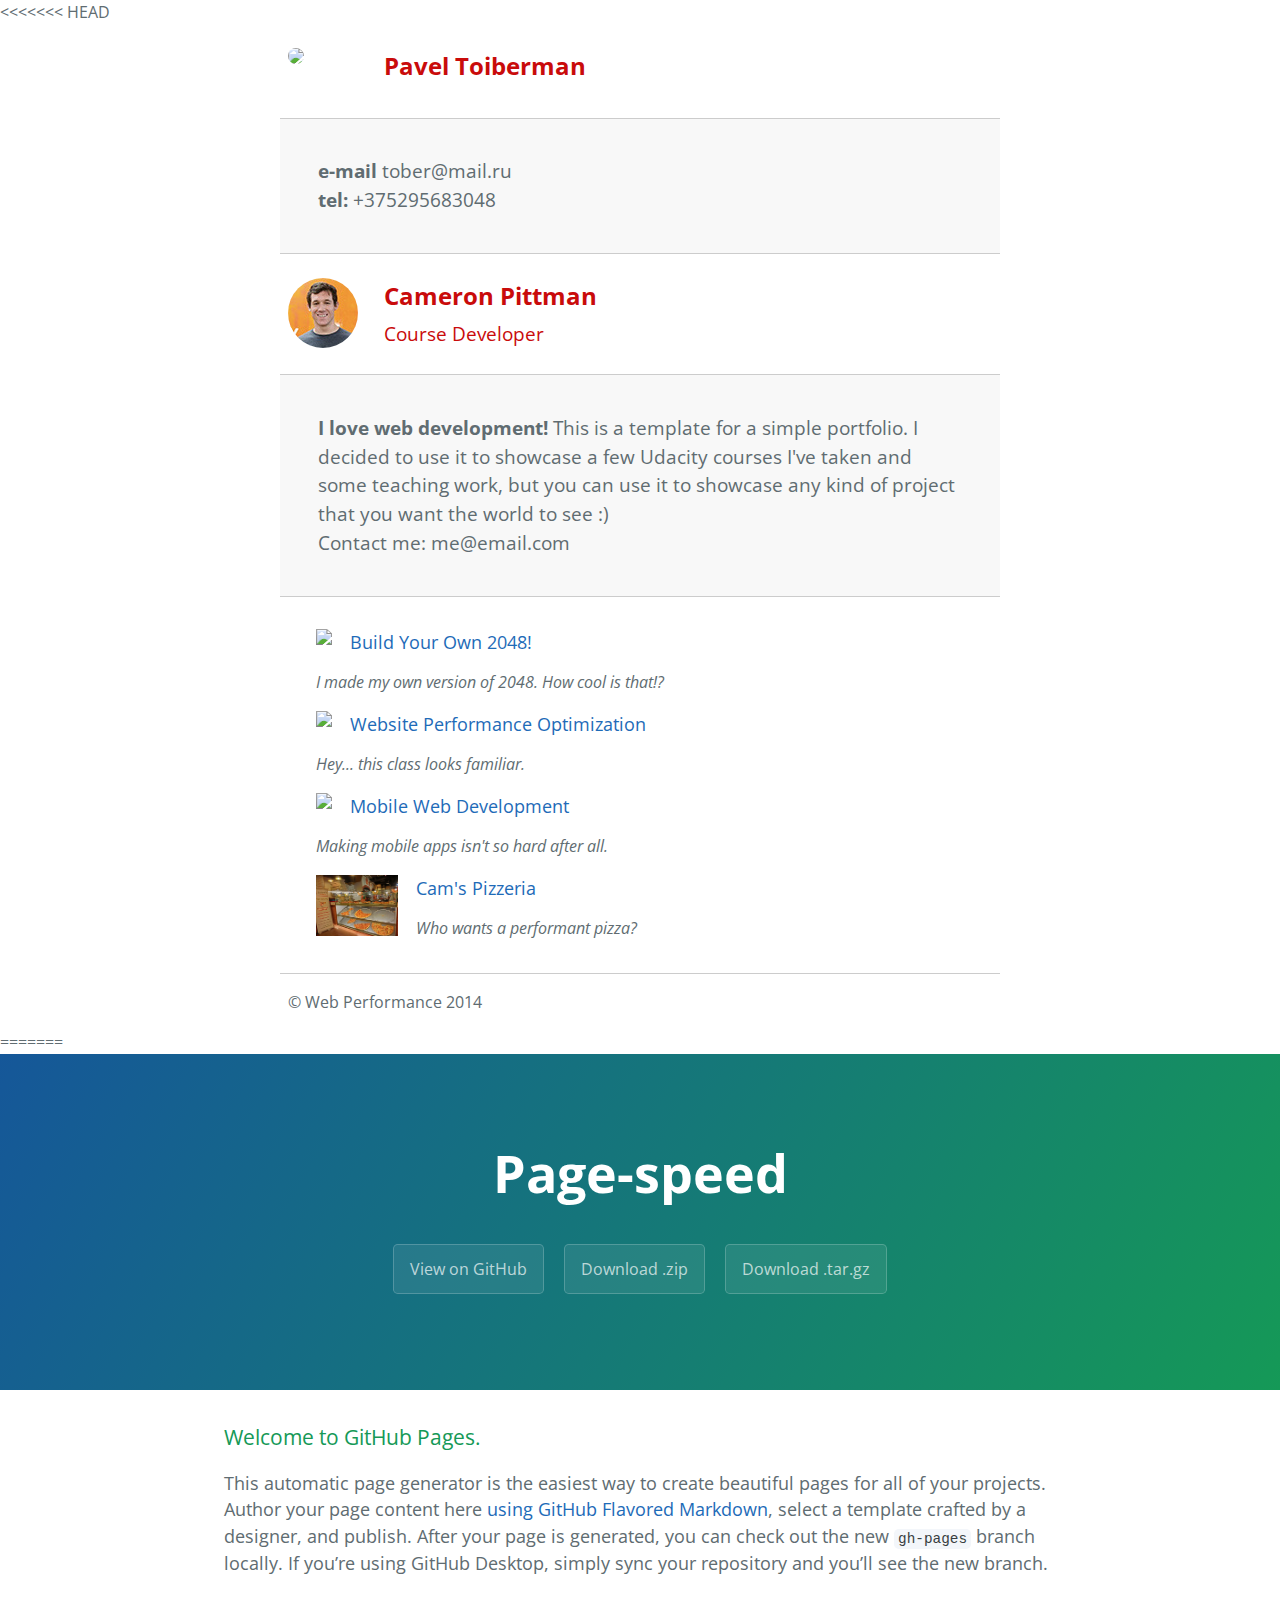
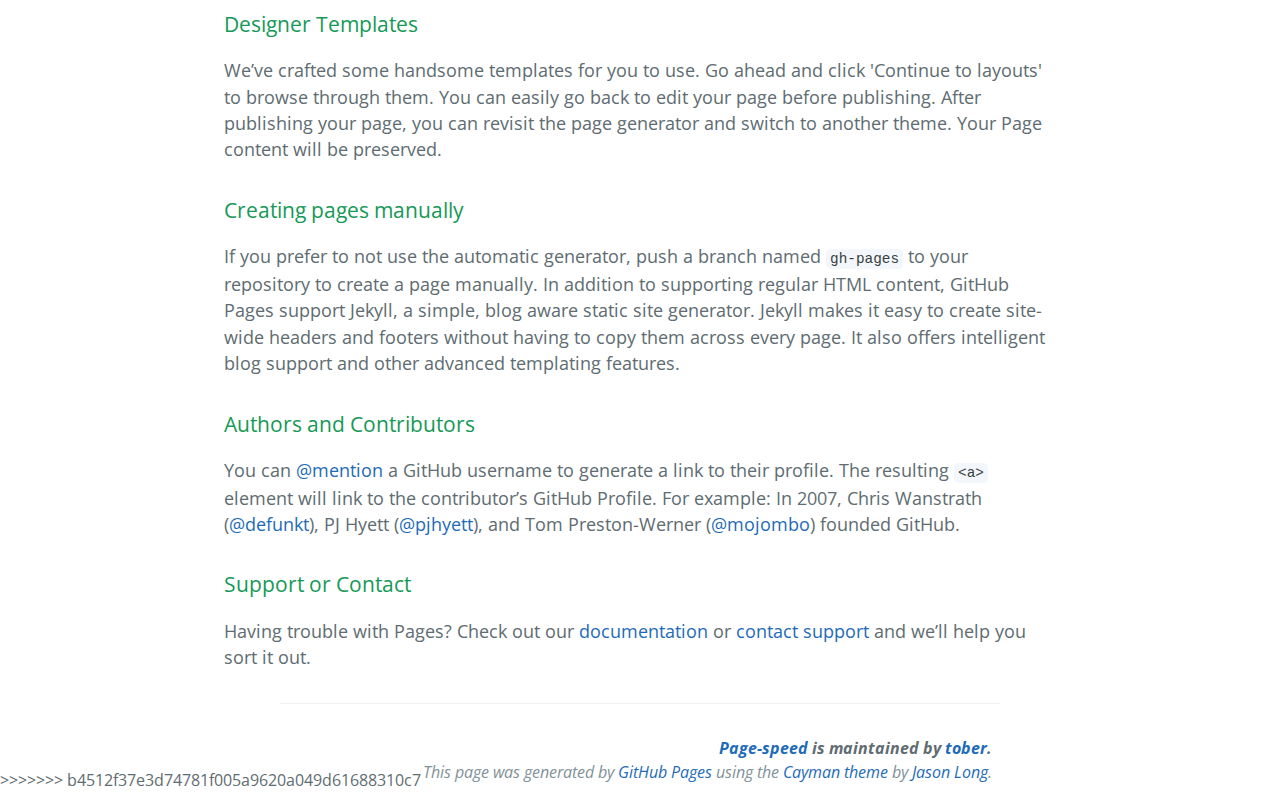
==== index.html @ 842055f3 "Merge branch 'gh-pages' of https://github.com/tober/page-speed" ====
<!DOCTYPE html>
<<<<<<< HEAD
<html lang="en">
  <head>
    <meta charset="utf-8">
    <meta name="viewport" content="width=device-width, initial-scale=1">
    <meta name="description" content=" FILL ME IN ">
    <meta name="author" content=" FILL ME IN ">
    <meta http-equiv="Cache-Control" content="max-age=3600, must-revalidate" />
	<title>Cameron Pittman: Portfolio</title>
  </head>
  <body>
     <div class="container">
  <div class="header">
      <a href="/"><img src="img/face.jpg"></a>
      <p>Pavel Toiberman</p>
    </div>
	<div class="hero">
        <strong>e-mail </strong>tober@mail.ru<br>
		<strong> tel: </strong>+375295683048
		</div>
    <div class="header">
      <a href="/"><img src="img/profilepic.jpg"></a>
      <p>Cameron Pittman<br><span>Course Developer</span></p>
    </div>

 
      <div class="hero">
        <strong>I love web development!</strong> This is a template for a simple portfolio. I decided to use it to showcase a few Udacity courses I've taken and some teaching work, but you can use it to showcase any kind of project that you want the world to see :) <br> Contact me: me@email.com
      </div>

      <div class="content">
        <ul>
          <li>
            <img src="https://lh4.ggpht.com/kJEnfqhPvtm4m3EneSZ4fWYGS8lW4YNhEjk6zPkyrQaBUHc-2Y_ElDic99NHI0h-UBLXVbRCjFybFvrWxdk=s100">
            <a href="project-2048.html">Build Your Own 2048!</a>
            <p>I made my own version of 2048. How cool is that!?</p>
          </li>

          <li>
            <img src="https://lh6.ggpht.com/f_0W8h__3G99CWTjnMjD8BUKm7yp2-wJyApLtTwFoFtlal2ULf_JgHIsOQq2NiYfKOdMlXlMHDKNo5XVZLs=s100">
            <a href="project-webperf.html">Website Performance Optimization</a>
            <p>Hey... this class looks familiar.</p>
          </li>

          <li>
            <img src="https://lh5.ggpht.com/IKdCmTWn8a2nMhlwMYzryvzRN5CUZAOBr4tDrEAbszV7TIFe9pRAInA4kkYcgTXwrifJsBEsq1agTueuu-g=s100">
            <a href="project-mobile.html">Mobile Web Development</a>
            <p>Making mobile apps isn't so hard after all.</p>
          </li>

          <li>
            <img style="width: 100px;" src="views/images/pizzeria.jpg">
            <a href="views/pizza.html">Cam's Pizzeria</a>
            <p>Who wants a performant pizza?</p>
          </li>
        </ul>
    </div>
    <footer>
      <p>&copy; Web Performance 2014 <span id="crp-stats"></span></p>
    </footer>
	</div>
	 <link href="css/style.css" rel="stylesheet">
    <link href="css/print.css" rel="stylesheet">

    <script async src="js/perfmatters.js"></script>
	 <script>
      (function(w,g){w['GoogleAnalyticsObject']=g;
      w[g]=w[g]||function(){(w[g].q=w[g].q||[]).push(arguments)};w[g].l=1*new Date();})(window,'ga');

      // TODO: replace with your Google Analytics profile ID.
      ga('create', 'UA-XXXX-Y');
      ga('send', 'pageview');
    </script>
    <script src="http://www.google-analytics.com/analytics.js"></script>
=======
<html lang="en-us">
  <head>
    <meta charset="UTF-8">
    <title>Page-speed by tober</title>
    <meta name="viewport" content="width=device-width, initial-scale=1">
    <link rel="stylesheet" type="text/css" href="stylesheets/normalize.css" media="screen">
    <link href='https://fonts.googleapis.com/css?family=Open+Sans:400,700' rel='stylesheet' type='text/css'>
    <link rel="stylesheet" type="text/css" href="stylesheets/stylesheet.css" media="screen">
    <link rel="stylesheet" type="text/css" href="stylesheets/github-light.css" media="screen">
  </head>
  <body>
    <section class="page-header">
      <h1 class="project-name">Page-speed</h1>
      <h2 class="project-tagline"></h2>
      <a href="https://github.com/tober/page-speed" class="btn">View on GitHub</a>
      <a href="https://github.com/tober/page-speed/zipball/master" class="btn">Download .zip</a>
      <a href="https://github.com/tober/page-speed/tarball/master" class="btn">Download .tar.gz</a>
    </section>

    <section class="main-content">
      <h3>
<a id="welcome-to-github-pages" class="anchor" href="#welcome-to-github-pages" aria-hidden="true"><span aria-hidden="true" class="octicon octicon-link"></span></a>Welcome to GitHub Pages.</h3>

<p>This automatic page generator is the easiest way to create beautiful pages for all of your projects. Author your page content here <a href="https://guides.github.com/features/mastering-markdown/">using GitHub Flavored Markdown</a>, select a template crafted by a designer, and publish. After your page is generated, you can check out the new <code>gh-pages</code> branch locally. If you’re using GitHub Desktop, simply sync your repository and you’ll see the new branch.</p>

<h3>
<a id="designer-templates" class="anchor" href="#designer-templates" aria-hidden="true"><span aria-hidden="true" class="octicon octicon-link"></span></a>Designer Templates</h3>

<p>We’ve crafted some handsome templates for you to use. Go ahead and click 'Continue to layouts' to browse through them. You can easily go back to edit your page before publishing. After publishing your page, you can revisit the page generator and switch to another theme. Your Page content will be preserved.</p>

<h3>
<a id="creating-pages-manually" class="anchor" href="#creating-pages-manually" aria-hidden="true"><span aria-hidden="true" class="octicon octicon-link"></span></a>Creating pages manually</h3>

<p>If you prefer to not use the automatic generator, push a branch named <code>gh-pages</code> to your repository to create a page manually. In addition to supporting regular HTML content, GitHub Pages support Jekyll, a simple, blog aware static site generator. Jekyll makes it easy to create site-wide headers and footers without having to copy them across every page. It also offers intelligent blog support and other advanced templating features.</p>

<h3>
<a id="authors-and-contributors" class="anchor" href="#authors-and-contributors" aria-hidden="true"><span aria-hidden="true" class="octicon octicon-link"></span></a>Authors and Contributors</h3>

<p>You can <a href="https://github.com/blog/821" class="user-mention">@mention</a> a GitHub username to generate a link to their profile. The resulting <code>&lt;a&gt;</code> element will link to the contributor’s GitHub Profile. For example: In 2007, Chris Wanstrath (<a href="https://github.com/defunkt" class="user-mention">@defunkt</a>), PJ Hyett (<a href="https://github.com/pjhyett" class="user-mention">@pjhyett</a>), and Tom Preston-Werner (<a href="https://github.com/mojombo" class="user-mention">@mojombo</a>) founded GitHub.</p>

<h3>
<a id="support-or-contact" class="anchor" href="#support-or-contact" aria-hidden="true"><span aria-hidden="true" class="octicon octicon-link"></span></a>Support or Contact</h3>

<p>Having trouble with Pages? Check out our <a href="https://help.github.com/pages">documentation</a> or <a href="https://github.com/contact">contact support</a> and we’ll help you sort it out.</p>

      <footer class="site-footer">
        <span class="site-footer-owner"><a href="https://github.com/tober/page-speed">Page-speed</a> is maintained by <a href="https://github.com/tober">tober</a>.</span>

        <span class="site-footer-credits">This page was generated by <a href="https://pages.github.com">GitHub Pages</a> using the <a href="https://github.com/jasonlong/cayman-theme">Cayman theme</a> by <a href="https://twitter.com/jasonlong">Jason Long</a>.</span>
      </footer>

    </section>

  
>>>>>>> b4512f37e3d74781f005a9620a049d61688310c7
  </body>
</html>
---- css/style.css ----
html {
  font-size: 100%;
  overflow-y: scroll;
  -webkit-tap-highlight-color: rgba(0,0,0,0);
  -ms-text-size-adjust: 100%;
  -webkit-text-size-adjust: none;
}
body { margin: 0; font-size: 14px; line-height: 1.61; font-weight: 400; }
body, button, input, select, textarea { font-family: 'Open Sans', sans-serif; color: #333; }

a { color: #12C; }
a:visited { color: #61C; }
a:focus { outline: thin dotted; }
a:hover, a:active { color: #c00; outline: 0; }

b, strong { font-weight: bold; }
pre, code { font-family: monospace, monospace; font-size: 1em; }
ul, ol { margin: 1em 0; padding: 0 0 0 20px; }
img { border: 0; max-width: 100%; }

body { background: #fff; }
footer, .container { max-width: 45em; margin: 0 auto; }

.header { padding: 0 0.5em; color: #C90B0B;     min-height: 70px;}
.header img { border-radius: 40px; float: left; }
.header p { font-size:1.5em; font-weight: bold; padding-left: 4em;}
.header p span { font-size: 0.8em; font-weight: normal;}

.hero { padding: 2em; background-color: #f8f8f8; font-size:1.2em;
  border-bottom: 1px solid #ccc;
  border-top: 1px solid #ccc;
}

.content { padding: 1em 1em; }
.content li { list-style-type: none; font-size: 1.1em;}
li img { float:left; padding-right: 1em; }
li p { font-size: 0.9em; font-style: italic; }

footer {
  padding: 0 0.5em;
  border-top: 1px solid #ccc;
}
footer span { float: right; font-style: italic; }

/* Smartphones (portrait) */
@media only screen and (max-width: 480px) {
  body { font-size: 12px;}
  header p { padding-left: 4.5em;}
}
---- stylesheets/stylesheet.css ----
* {
  box-sizing: border-box; }

body {
  padding: 0;
  margin: 0;
  font-family: "Open Sans", "Helvetica Neue", Helvetica, Arial, sans-serif;
  font-size: 16px;
  line-height: 1.5;
  color: #606c71; }

a {
  color: #1e6bb8;
  text-decoration: none; }
  a:hover {
    text-decoration: underline; }

.btn {
  display: inline-block;
  margin-bottom: 1rem;
  color: rgba(255, 255, 255, 0.7);
  background-color: rgba(255, 255, 255, 0.08);
  border-color: rgba(255, 255, 255, 0.2);
  border-style: solid;
  border-width: 1px;
  border-radius: 0.3rem;
  transition: color 0.2s, background-color 0.2s, border-color 0.2s; }
  .btn + .btn {
    margin-left: 1rem; }

.btn:hover {
  color: rgba(255, 255, 255, 0.8);
  text-decoration: none;
  background-color: rgba(255, 255, 255, 0.2);
  border-color: rgba(255, 255, 255, 0.3); }

@media screen and (min-width: 64em) {
  .btn {
    padding: 0.75rem 1rem; } }

@media screen and (min-width: 42em) and (max-width: 64em) {
  .btn {
    padding: 0.6rem 0.9rem;
    font-size: 0.9rem; } }

@media screen and (max-width: 42em) {
  .btn {
    display: block;
    width: 100%;
    padding: 0.75rem;
    font-size: 0.9rem; }
    .btn + .btn {
      margin-top: 1rem;
      margin-left: 0; } }

.page-header {
  color: #fff;
  text-align: center;
  background-color: #159957;
  background-image: linear-gradient(120deg, #155799, #159957); }

@media screen and (min-width: 64em) {
  .page-header {
    padding: 5rem 6rem; } }

@media screen and (min-width: 42em) and (max-width: 64em) {
  .page-header {
    padding: 3rem 4rem; } }

@media screen and (max-width: 42em) {
  .page-header {
    padding: 2rem 1rem; } }

.project-name {
  margin-top: 0;
  margin-bottom: 0.1rem; }

@media screen and (min-width: 64em) {
  .project-name {
    font-size: 3.25rem; } }

@media screen and (min-width: 42em) and (max-width: 64em) {
  .project-name {
    font-size: 2.25rem; } }

@media screen and (max-width: 42em) {
  .project-name {
    font-size: 1.75rem; } }

.project-tagline {
  margin-bottom: 2rem;
  font-weight: normal;
  opacity: 0.7; }

@media screen and (min-width: 64em) {
  .project-tagline {
    font-size: 1.25rem; } }

@media screen and (min-width: 42em) and (max-width: 64em) {
  .project-tagline {
    font-size: 1.15rem; } }

@media screen and (max-width: 42em) {
  .project-tagline {
    font-size: 1rem; } }

.main-content :first-child {
  margin-top: 0; }
.main-content img {
  max-width: 100%; }
.main-content h1, .main-content h2, .main-content h3, .main-content h4, .main-content h5, .main-content h6 {
  margin-top: 2rem;
  margin-bottom: 1rem;
  font-weight: normal;
  color: #159957; }
.main-content p {
  margin-bottom: 1em; }
.main-content code {
  padding: 2px 4px;
  font-family: Consolas, "Liberation Mono", Menlo, Courier, monospace;
  font-size: 0.9rem;
  color: #383e41;
  background-color: #f3f6fa;
  border-radius: 0.3rem; }
.main-content pre {
  padding: 0.8rem;
  margin-top: 0;
  margin-bottom: 1rem;
  font: 1rem Consolas, "Liberation Mono", Menlo, Courier, monospace;
  color: #567482;
  word-wrap: normal;
  background-color: #f3f6fa;
  border: solid 1px #dce6f0;
  border-radius: 0.3rem; }
  .main-content pre > code {
    padding: 0;
    margin: 0;
    font-size: 0.9rem;
    color: #567482;
    word-break: normal;
    white-space: pre;
    background: transparent;
    border: 0; }
.main-content .highlight {
  margin-bottom: 1rem; }
  .main-content .highlight pre {
    margin-bottom: 0;
    word-break: normal; }
.main-content .highlight pre, .main-content pre {
  padding: 0.8rem;
  overflow: auto;
  font-size: 0.9rem;
  line-height: 1.45;
  border-radius: 0.3rem; }
.main-content pre code, .main-content pre tt {
  display: inline;
  max-width: initial;
  padding: 0;
  margin: 0;
  overflow: initial;
  line-height: inherit;
  word-wrap: normal;
  background-color: transparent;
  border: 0; }
  .main-content pre code:before, .main-content pre code:after, .main-content pre tt:before, .main-content pre tt:after {
    content: normal; }
.main-content ul, .main-content ol {
  margin-top: 0; }
.main-content blockquote {
  padding: 0 1rem;
  margin-left: 0;
  color: #819198;
  border-left: 0.3rem solid #dce6f0; }
  .main-content blockquote > :first-child {
    margin-top: 0; }
  .main-content blockquote > :last-child {
    margin-bottom: 0; }
.main-content table {
  display: block;
  width: 100%;
  overflow: auto;
  word-break: normal;
  word-break: keep-all; }
  .main-content table th {
    font-weight: bold; }
  .main-content table th, .main-content table td {
    padding: 0.5rem 1rem;
    border: 1px solid #e9ebec; }
.main-content dl {
  padding: 0; }
  .main-content dl dt {
    padding: 0;
    margin-top: 1rem;
    font-size: 1rem;
    font-weight: bold; }
  .main-content dl dd {
    padding: 0;
    margin-bottom: 1rem; }
.main-content hr {
  height: 2px;
  padding: 0;
  margin: 1rem 0;
  background-color: #eff0f1;
  border: 0; }

@media screen and (min-width: 64em) {
  .main-content {
    max-width: 64rem;
    padding: 2rem 6rem;
    margin: 0 auto;
    font-size: 1.1rem; } }

@media screen and (min-width: 42em) and (max-width: 64em) {
  .main-content {
    padding: 2rem 4rem;
    font-size: 1.1rem; } }

@media screen and (max-width: 42em) {
  .main-content {
    padding: 2rem 1rem;
    font-size: 1rem; } }

.site-footer {
  padding-top: 2rem;
  margin-top: 2rem;
  border-top: solid 1px #eff0f1; }

.site-footer-owner {
  display: block;
  font-weight: bold; }

.site-footer-credits {
  color: #819198; }

@media screen and (min-width: 64em) {
  .site-footer {
    font-size: 1rem; } }

@media screen and (min-width: 42em) and (max-width: 64em) {
  .site-footer {
    font-size: 1rem; } }

@media screen and (max-width: 42em) {
  .site-footer {
    font-size: 0.9rem; } }
---- stylesheets/github-light.css ----
/*
   Copyright 2014 GitHub Inc.

   Licensed under the Apache License, Version 2.0 (the "License");
   you may not use this file except in compliance with the License.
   You may obtain a copy of the License at

       http://www.apache.org/licenses/LICENSE-2.0

   Unless required by applicable law or agreed to in writing, software
   distributed under the License is distributed on an "AS IS" BASIS,
   WITHOUT WARRANTIES OR CONDITIONS OF ANY KIND, either express or implied.
   See the License for the specific language governing permissions and
   limitations under the License.

*/

.pl-c /* comment */ {
  color: #969896;
}

.pl-c1      /* constant, markup.raw, meta.diff.header, meta.module-reference, meta.property-name, support, support.constant, support.variable, variable.other.constant */,
.pl-s .pl-v /* string variable */ {
  color: #0086b3;
}

.pl-e  /* entity */,
.pl-en /* entity.name */ {
  color: #795da3;
}

.pl-s .pl-s1 /* string source */,
.pl-smi      /* storage.modifier.import, storage.modifier.package, storage.type.java, variable.other, variable.parameter.function */ {
  color: #333;
}

.pl-ent /* entity.name.tag */ {
  color: #63a35c;
}

.pl-k /* keyword, storage, storage.type */ {
  color: #a71d5d;
}

.pl-pds              /* punctuation.definition.string, string.regexp.character-class */,
.pl-s                /* string */,
.pl-s .pl-pse .pl-s1 /* string punctuation.section.embedded source */,
.pl-sr               /* string.regexp */,
.pl-sr .pl-cce       /* string.regexp constant.character.escape */,
.pl-sr .pl-sra       /* string.regexp string.regexp.arbitrary-repitition */,
.pl-sr .pl-sre       /* string.regexp source.ruby.embedded */ {
  color: #183691;
}

.pl-v /* variable */ {
  color: #ed6a43;
}

.pl-id /* invalid.deprecated */ {
  color: #b52a1d;
}

.pl-ii /* invalid.illegal */ {
  background-color: #b52a1d;
  color: #f8f8f8;
}

.pl-sr .pl-cce /* string.regexp constant.character.escape */ {
  color: #63a35c;
  font-weight: bold;
}

.pl-ml /* markup.list */ {
  color: #693a17;
}

.pl-mh        /* markup.heading */,
.pl-mh .pl-en /* markup.heading entity.name */,
.pl-ms        /* meta.separator */ {
  color: #1d3e81;
  font-weight: bold;
}

.pl-mq /* markup.quote */ {
  color: #008080;
}

.pl-mi /* markup.italic */ {
  color: #333;
  font-style: italic;
}

.pl-mb /* markup.bold */ {
  color: #333;
  font-weight: bold;
}

.pl-md /* markup.deleted, meta.diff.header.from-file */ {
  background-color: #ffecec;
  color: #bd2c00;
}

.pl-mi1 /* markup.inserted, meta.diff.header.to-file */ {
  background-color: #eaffea;
  color: #55a532;
}

.pl-mdr /* meta.diff.range */ {
  color: #795da3;
  font-weight: bold;
}

.pl-mo /* meta.output */ {
  color: #1d3e81;
}
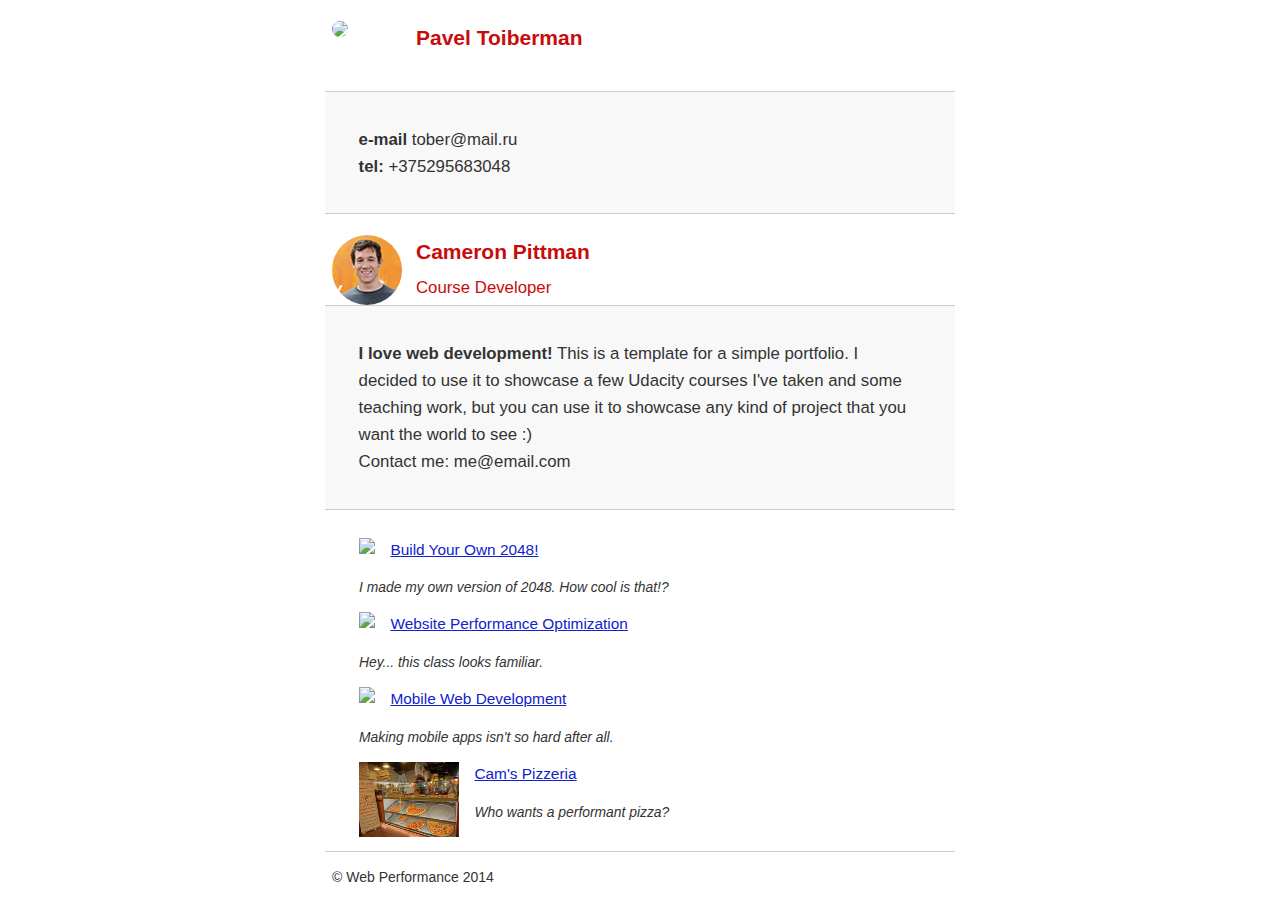
==== commit 62cbf44a: "1" ====
--- a/index.html
+++ b/index.html
@@ -1,5 +1,4 @@
 <!DOCTYPE html>
-<<<<<<< HEAD
 <html lang="en">
   <head>
     <meta charset="utf-8">
@@ -73,61 +72,5 @@
       ga('send', 'pageview');
     </script>
     <script src="http://www.google-analytics.com/analytics.js"></script>
-=======
-<html lang="en-us">
-  <head>
-    <meta charset="UTF-8">
-    <title>Page-speed by tober</title>
-    <meta name="viewport" content="width=device-width, initial-scale=1">
-    <link rel="stylesheet" type="text/css" href="stylesheets/normalize.css" media="screen">
-    <link href='https://fonts.googleapis.com/css?family=Open+Sans:400,700' rel='stylesheet' type='text/css'>
-    <link rel="stylesheet" type="text/css" href="stylesheets/stylesheet.css" media="screen">
-    <link rel="stylesheet" type="text/css" href="stylesheets/github-light.css" media="screen">
-  </head>
-  <body>
-    <section class="page-header">
-      <h1 class="project-name">Page-speed</h1>
-      <h2 class="project-tagline"></h2>
-      <a href="https://github.com/tober/page-speed" class="btn">View on GitHub</a>
-      <a href="https://github.com/tober/page-speed/zipball/master" class="btn">Download .zip</a>
-      <a href="https://github.com/tober/page-speed/tarball/master" class="btn">Download .tar.gz</a>
-    </section>
-
-    <section class="main-content">
-      <h3>
-<a id="welcome-to-github-pages" class="anchor" href="#welcome-to-github-pages" aria-hidden="true"><span aria-hidden="true" class="octicon octicon-link"></span></a>Welcome to GitHub Pages.</h3>
-
-<p>This automatic page generator is the easiest way to create beautiful pages for all of your projects. Author your page content here <a href="https://guides.github.com/features/mastering-markdown/">using GitHub Flavored Markdown</a>, select a template crafted by a designer, and publish. After your page is generated, you can check out the new <code>gh-pages</code> branch locally. If you’re using GitHub Desktop, simply sync your repository and you’ll see the new branch.</p>
-
-<h3>
-<a id="designer-templates" class="anchor" href="#designer-templates" aria-hidden="true"><span aria-hidden="true" class="octicon octicon-link"></span></a>Designer Templates</h3>
-
-<p>We’ve crafted some handsome templates for you to use. Go ahead and click 'Continue to layouts' to browse through them. You can easily go back to edit your page before publishing. After publishing your page, you can revisit the page generator and switch to another theme. Your Page content will be preserved.</p>
-
-<h3>
-<a id="creating-pages-manually" class="anchor" href="#creating-pages-manually" aria-hidden="true"><span aria-hidden="true" class="octicon octicon-link"></span></a>Creating pages manually</h3>
-
-<p>If you prefer to not use the automatic generator, push a branch named <code>gh-pages</code> to your repository to create a page manually. In addition to supporting regular HTML content, GitHub Pages support Jekyll, a simple, blog aware static site generator. Jekyll makes it easy to create site-wide headers and footers without having to copy them across every page. It also offers intelligent blog support and other advanced templating features.</p>
-
-<h3>
-<a id="authors-and-contributors" class="anchor" href="#authors-and-contributors" aria-hidden="true"><span aria-hidden="true" class="octicon octicon-link"></span></a>Authors and Contributors</h3>
-
-<p>You can <a href="https://github.com/blog/821" class="user-mention">@mention</a> a GitHub username to generate a link to their profile. The resulting <code>&lt;a&gt;</code> element will link to the contributor’s GitHub Profile. For example: In 2007, Chris Wanstrath (<a href="https://github.com/defunkt" class="user-mention">@defunkt</a>), PJ Hyett (<a href="https://github.com/pjhyett" class="user-mention">@pjhyett</a>), and Tom Preston-Werner (<a href="https://github.com/mojombo" class="user-mention">@mojombo</a>) founded GitHub.</p>
-
-<h3>
-<a id="support-or-contact" class="anchor" href="#support-or-contact" aria-hidden="true"><span aria-hidden="true" class="octicon octicon-link"></span></a>Support or Contact</h3>
-
-<p>Having trouble with Pages? Check out our <a href="https://help.github.com/pages">documentation</a> or <a href="https://github.com/contact">contact support</a> and we’ll help you sort it out.</p>
-
-      <footer class="site-footer">
-        <span class="site-footer-owner"><a href="https://github.com/tober/page-speed">Page-speed</a> is maintained by <a href="https://github.com/tober">tober</a>.</span>
-
-        <span class="site-footer-credits">This page was generated by <a href="https://pages.github.com">GitHub Pages</a> using the <a href="https://github.com/jasonlong/cayman-theme">Cayman theme</a> by <a href="https://twitter.com/jasonlong">Jason Long</a>.</span>
-      </footer>
-
-    </section>
-
-  
->>>>>>> b4512f37e3d74781f005a9620a049d61688310c7
   </body>
 </html>
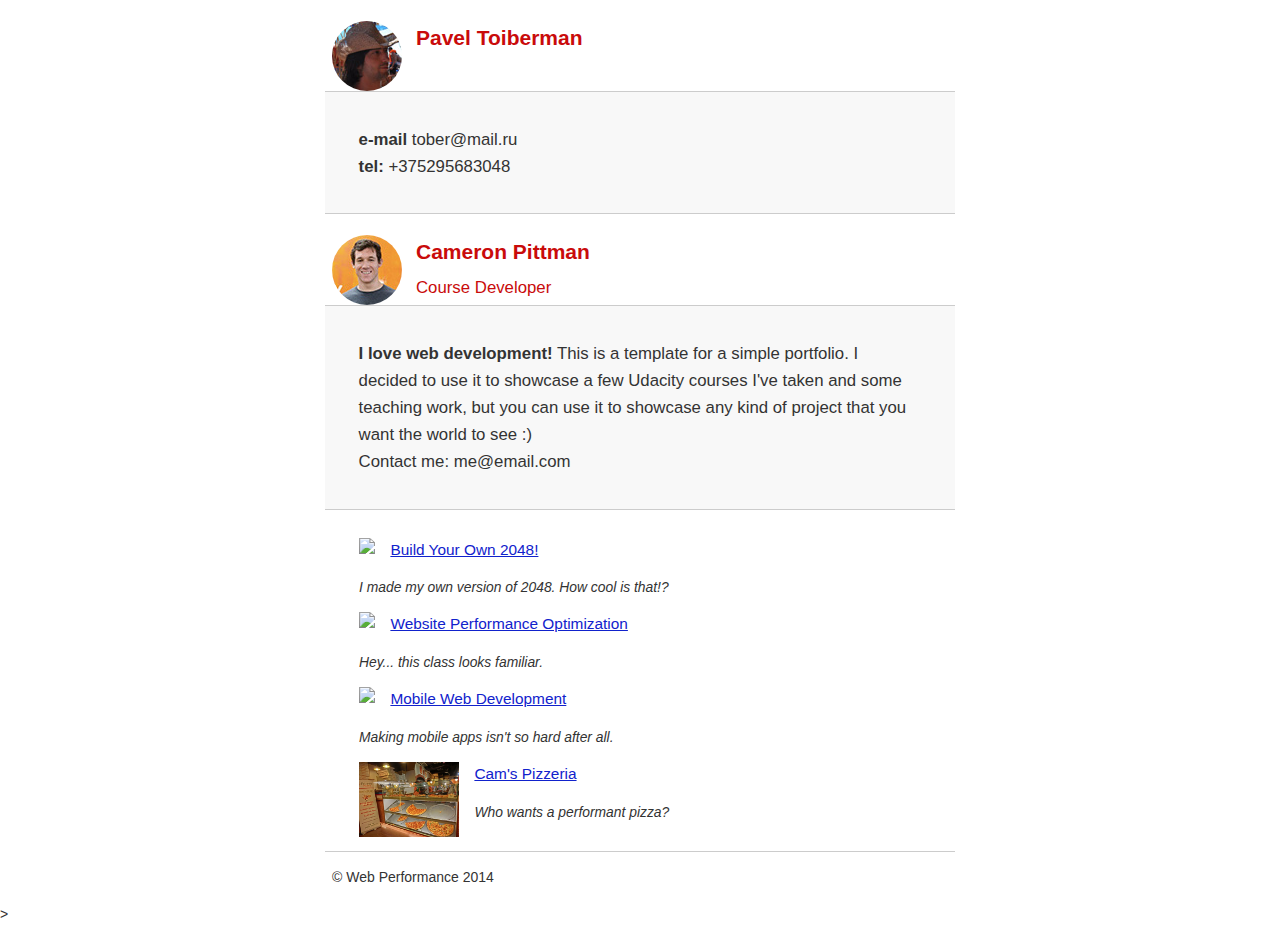
==== commit 9335c90a: "1" ====
--- a/index.html
+++ b/index.html
@@ -7,6 +7,13 @@
     <meta name="author" content=" FILL ME IN ">
     <meta http-equiv="Cache-Control" content="max-age=3600, must-revalidate" />
 	<title>Cameron Pittman: Portfolio</title>
+	    <style>
+footer, .container { max-width: 45em; margin: 0 auto; }
+.header { padding: 0 0.5em; color: #C90B0B;     min-height: 70px;}
+.header img { border-radius: 40px; float: left; }
+.header p { font-size:1.5em; font-weight: bold; padding-left: 4em;}
+.header p span { font-size: 0.8em; font-weight: normal;}
+	</style>
   </head>
   <body>
      <div class="container">
@@ -59,8 +66,7 @@
       <p>&copy; Web Performance 2014 <span id="crp-stats"></span></p>
     </footer>
 	</div>
-	 <link href="css/style.css" rel="stylesheet">
-    <link href="css/print.css" rel="stylesheet">
+	>
 
     <script async src="js/perfmatters.js"></script>
 	 <script>
@@ -74,3 +80,5 @@
     <script src="http://www.google-analytics.com/analytics.js"></script>
   </body>
 </html>
+ <link href="css/style.css" rel="stylesheet">
+    <link href="css/print.css" rel="stylesheet"
--- a/css/style.css
+++ b/css/style.css
@@ -19,12 +19,7 @@
 img { border: 0; max-width: 100%; }
 
 body { background: #fff; }
-footer, .container { max-width: 45em; margin: 0 auto; }
 
-.header { padding: 0 0.5em; color: #C90B0B;     min-height: 70px;}
-.header img { border-radius: 40px; float: left; }
-.header p { font-size:1.5em; font-weight: bold; padding-left: 4em;}
-.header p span { font-size: 0.8em; font-weight: normal;}
 
 .hero { padding: 2em; background-color: #f8f8f8; font-size:1.2em;
   border-bottom: 1px solid #ccc;
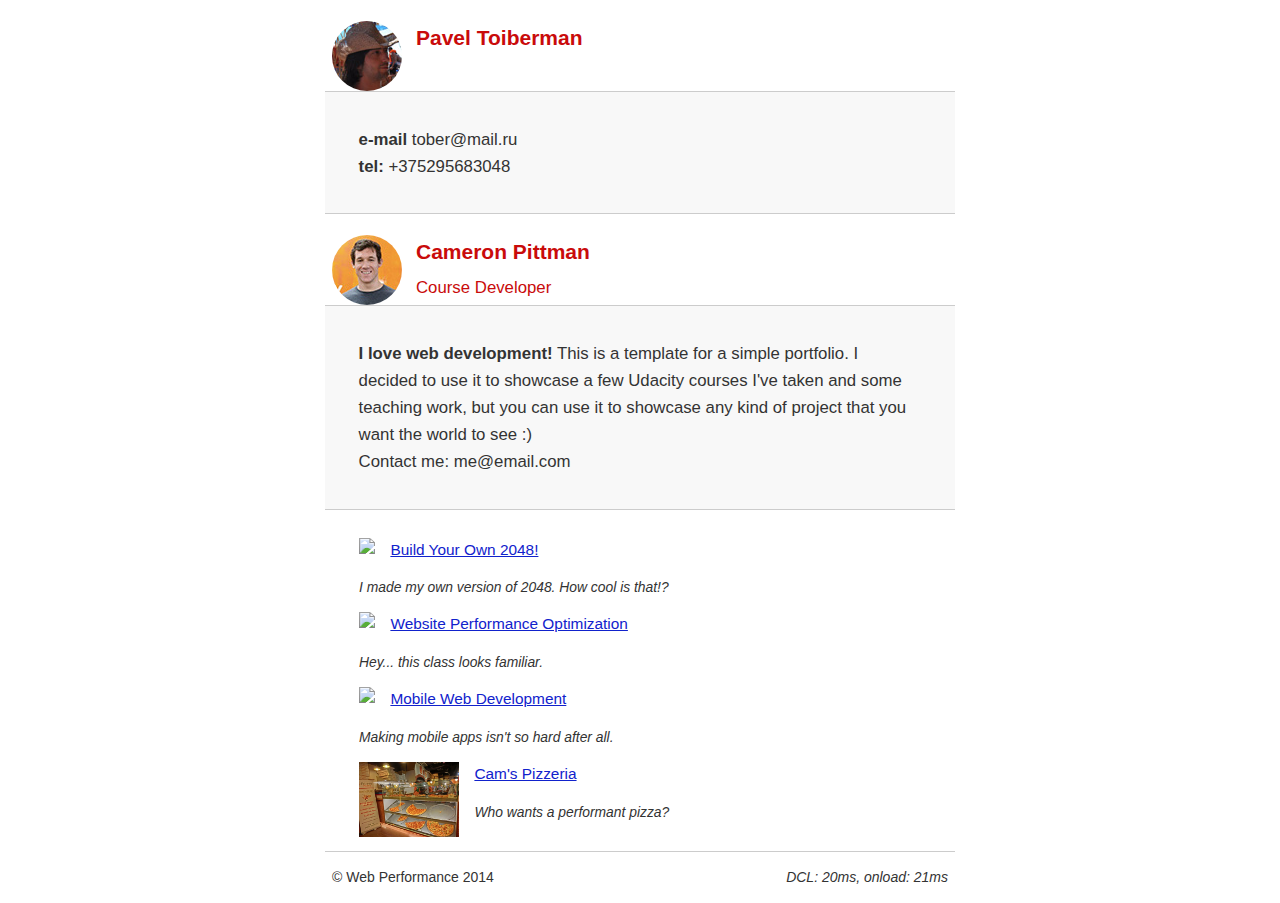
==== commit 1c6eee1b: "1" ====
--- a/index.html
+++ b/index.html
@@ -3,16 +3,15 @@
   <head>
     <meta charset="utf-8">
     <meta name="viewport" content="width=device-width, initial-scale=1">
-    <meta name="description" content=" FILL ME IN ">
-    <meta name="author" content=" FILL ME IN ">
+    <meta name="description" content="Cameron Pittman: Portfolio">
+    <meta name="author" content="Cameron Pittman: Portfolio">
     <meta http-equiv="Cache-Control" content="max-age=3600, must-revalidate" />
 	<title>Cameron Pittman: Portfolio</title>
 	    <style>
 footer, .container { max-width: 45em; margin: 0 auto; }
 .header { padding: 0 0.5em; color: #C90B0B;     min-height: 70px;}
 .header img { border-radius: 40px; float: left; }
-.header p { font-size:1.5em; font-weight: bold; padding-left: 4em;}
-.header p span { font-size: 0.8em; font-weight: normal;}
+
 	</style>
   </head>
   <body>
@@ -66,7 +65,7 @@
       <p>&copy; Web Performance 2014 <span id="crp-stats"></span></p>
     </footer>
 	</div>
-	>
+	
 
     <script async src="js/perfmatters.js"></script>
 	 <script>
@@ -81,4 +80,4 @@
   </body>
 </html>
  <link href="css/style.css" rel="stylesheet">
-    <link href="css/print.css" rel="stylesheet"
+   
--- a/css/style.css
+++ b/css/style.css
@@ -1,44 +1 @@
-html {
-  font-size: 100%;
-  overflow-y: scroll;
-  -webkit-tap-highlight-color: rgba(0,0,0,0);
-  -ms-text-size-adjust: 100%;
-  -webkit-text-size-adjust: none;
-}
-body { margin: 0; font-size: 14px; line-height: 1.61; font-weight: 400; }
-body, button, input, select, textarea { font-family: 'Open Sans', sans-serif; color: #333; }
-
-a { color: #12C; }
-a:visited { color: #61C; }
-a:focus { outline: thin dotted; }
-a:hover, a:active { color: #c00; outline: 0; }
-
-b, strong { font-weight: bold; }
-pre, code { font-family: monospace, monospace; font-size: 1em; }
-ul, ol { margin: 1em 0; padding: 0 0 0 20px; }
-img { border: 0; max-width: 100%; }
-
-body { background: #fff; }
-
-
-.hero { padding: 2em; background-color: #f8f8f8; font-size:1.2em;
-  border-bottom: 1px solid #ccc;
-  border-top: 1px solid #ccc;
-}
-
-.content { padding: 1em 1em; }
-.content li { list-style-type: none; font-size: 1.1em;}
-li img { float:left; padding-right: 1em; }
-li p { font-size: 0.9em; font-style: italic; }
-
-footer {
-  padding: 0 0.5em;
-  border-top: 1px solid #ccc;
-}
-footer span { float: right; font-style: italic; }
-
-/* Smartphones (portrait) */
-@media only screen and (max-width: 480px) {
-  body { font-size: 12px;}
-  header p { padding-left: 4.5em;}
-}
+.hero,footer{border-top:1px solid #ccc}footer span,li p{font-style:italic}html{font-size:100%;overflow-y:scroll;-webkit-tap-highlight-color:transparent;-ms-text-size-adjust:100%;-webkit-text-size-adjust:none}body{margin:0;font-size:14px;line-height:1.61;font-weight:400;background:#fff}body,button,input,select,textarea{font-family:'Open Sans',sans-serif;color:#333}.header p{font-size:1.5em;font-weight:700;padding-left:4em}.header p span{font-size:.8em;font-weight:400}a{color:#12C}a:visited{color:#61C}a:focus{outline:dotted thin}a:active,a:hover{color:#c00;outline:0}b,strong{font-weight:700}code,pre{font-family:monospace,monospace;font-size:1em}ol,ul{margin:1em 0;padding:0 0 0 20px}img{border:0;max-width:100%}.hero{padding:2em;background-color:#f8f8f8;font-size:1.2em;border-bottom:1px solid #ccc}.content{padding:1em}.content li{list-style-type:none;font-size:1.1em}li img{float:left;padding-right:1em}li p{font-size:.9em}footer{padding:0 .5em}footer span{float:right}@media only screen and (max-width:480px){body{font-size:12px}header p{padding-left:4.5em}}@media print{*{background:0 0!important;color:#000!important;text-shadow:none!important;filter:none!important;-ms-filter:none!important}a,a:visited{color:#444!important;text-decoration:underline}a[href]:after{content:" (" attr(href) ")"}img,tr{page-break-inside:avoid}img{max-width:100%!important}@page{margin:.5cm}h2,h3,p{orphans:3;widows:3}h2,h3{page-break-after:avoid}}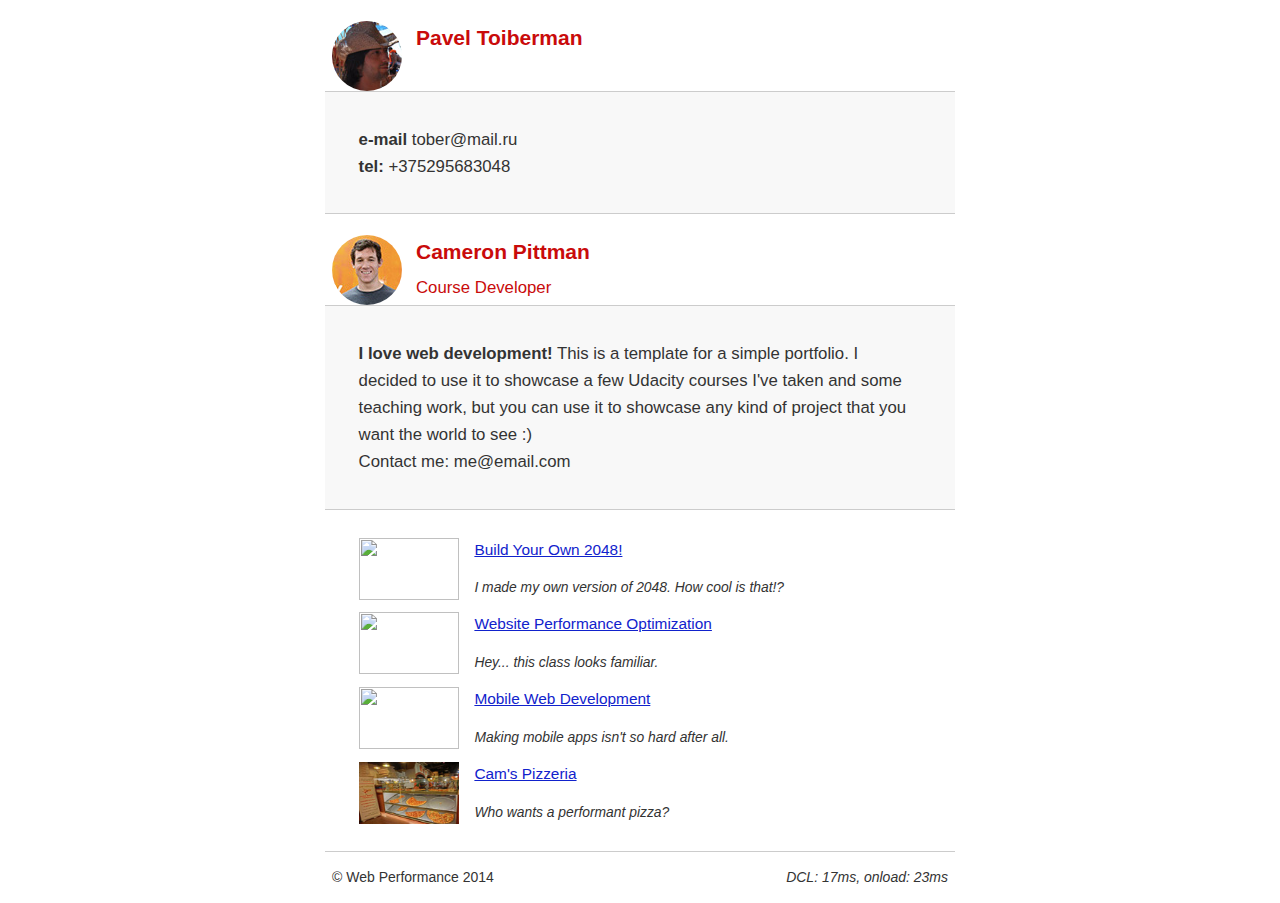
==== commit f3e4dd15: "1" ====
--- a/index.html
+++ b/index.html
@@ -6,6 +6,7 @@
     <meta name="description" content="Cameron Pittman: Portfolio">
     <meta name="author" content="Cameron Pittman: Portfolio">
     <meta http-equiv="Cache-Control" content="max-age=3600, must-revalidate" />
+
 	<title>Cameron Pittman: Portfolio</title>
 	    <style>
 footer, .container { max-width: 45em; margin: 0 auto; }
@@ -17,7 +18,7 @@
   <body>
      <div class="container">
   <div class="header">
-      <a href="/"><img src="img/face.jpg"></a>
+      <a href="/"><img width="70px" height="70px" src="img/face.jpg"></a>
       <p>Pavel Toiberman</p>
     </div>
 	<div class="hero">
@@ -25,7 +26,7 @@
 		<strong> tel: </strong>+375295683048
 		</div>
     <div class="header">
-      <a href="/"><img src="img/profilepic.jpg"></a>
+      <a href="/"><img width="70px" height="70px" src="img/profilepic.jpg"></a>
       <p>Cameron Pittman<br><span>Course Developer</span></p>
     </div>
 
@@ -37,25 +38,25 @@
       <div class="content">
         <ul>
           <li>
-            <img src="https://lh4.ggpht.com/kJEnfqhPvtm4m3EneSZ4fWYGS8lW4YNhEjk6zPkyrQaBUHc-2Y_ElDic99NHI0h-UBLXVbRCjFybFvrWxdk=s100">
+            <img width="100px" height="62px" src="https://lh4.ggpht.com/kJEnfqhPvtm4m3EneSZ4fWYGS8lW4YNhEjk6zPkyrQaBUHc-2Y_ElDic99NHI0h-UBLXVbRCjFybFvrWxdk=s100">
             <a href="project-2048.html">Build Your Own 2048!</a>
             <p>I made my own version of 2048. How cool is that!?</p>
           </li>
 
           <li>
-            <img src="https://lh6.ggpht.com/f_0W8h__3G99CWTjnMjD8BUKm7yp2-wJyApLtTwFoFtlal2ULf_JgHIsOQq2NiYfKOdMlXlMHDKNo5XVZLs=s100">
+            <img width="100px" height="62px" src="https://lh6.ggpht.com/f_0W8h__3G99CWTjnMjD8BUKm7yp2-wJyApLtTwFoFtlal2ULf_JgHIsOQq2NiYfKOdMlXlMHDKNo5XVZLs=s100">
             <a href="project-webperf.html">Website Performance Optimization</a>
             <p>Hey... this class looks familiar.</p>
           </li>
 
           <li>
-            <img src="https://lh5.ggpht.com/IKdCmTWn8a2nMhlwMYzryvzRN5CUZAOBr4tDrEAbszV7TIFe9pRAInA4kkYcgTXwrifJsBEsq1agTueuu-g=s100">
+            <img width="100px" height="62px" src="https://lh5.ggpht.com/IKdCmTWn8a2nMhlwMYzryvzRN5CUZAOBr4tDrEAbszV7TIFe9pRAInA4kkYcgTXwrifJsBEsq1agTueuu-g=s100">
             <a href="project-mobile.html">Mobile Web Development</a>
             <p>Making mobile apps isn't so hard after all.</p>
           </li>
 
           <li>
-            <img style="width: 100px;" src="views/images/pizzeria.jpg">
+            <img width="100px" height="62px" src="views/images/pizzeria1.jpg">
             <a href="views/pizza.html">Cam's Pizzeria</a>
             <p>Who wants a performant pizza?</p>
           </li>
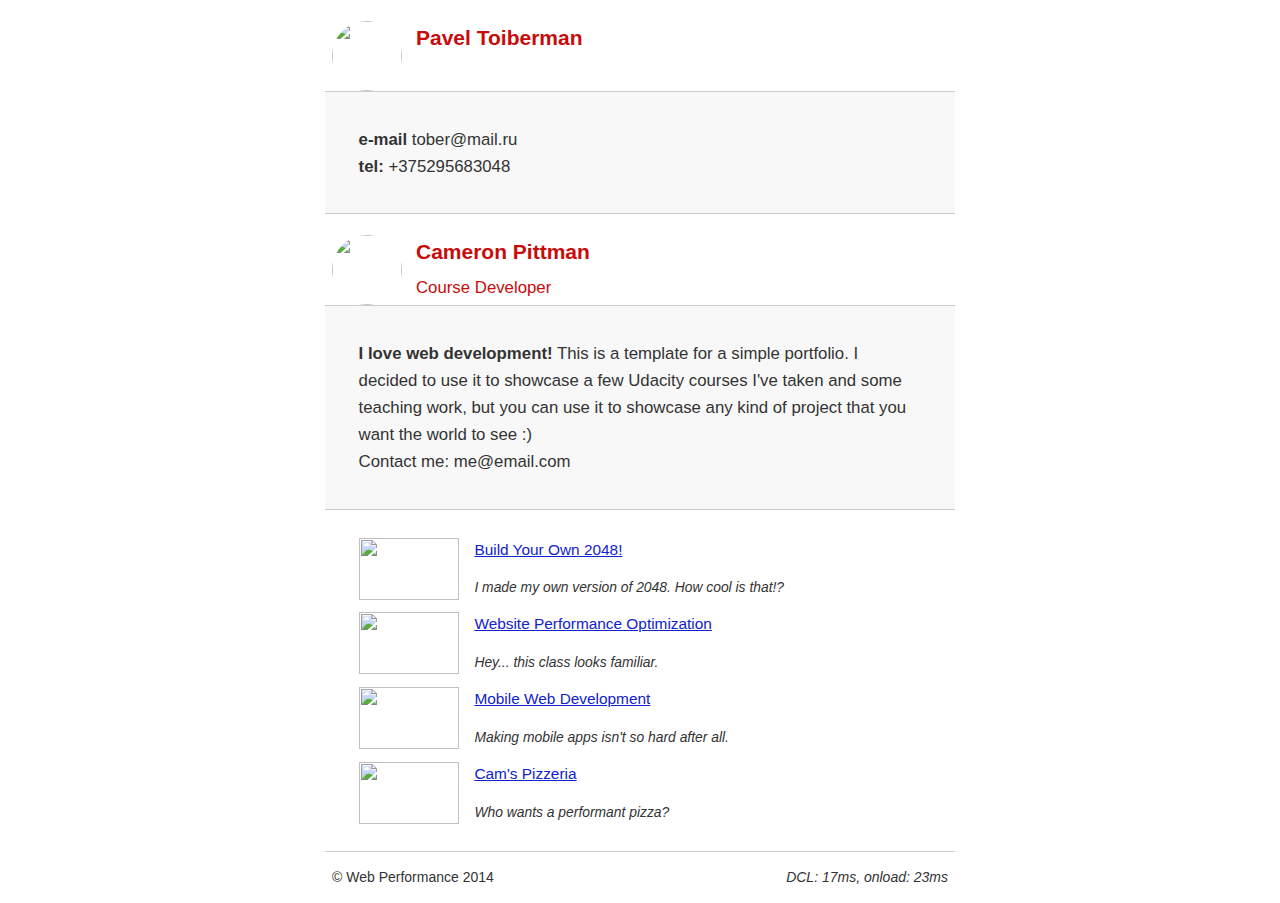
==== commit 46e88437: "1" ====
--- a/index.html
+++ b/index.html
@@ -18,7 +18,7 @@
   <body>
      <div class="container">
   <div class="header">
-      <a href="/"><img width="70px" height="70px" src="img/face.jpg"></a>
+      <a href="/"><img width="70px" height="70px" src="http://webmaster-studio.net/face.jpg"></a>
       <p>Pavel Toiberman</p>
     </div>
 	<div class="hero">
@@ -26,7 +26,7 @@
 		<strong> tel: </strong>+375295683048
 		</div>
     <div class="header">
-      <a href="/"><img width="70px" height="70px" src="img/profilepic.jpg"></a>
+      <a href="/"><img width="70px" height="70px" src="http://webmaster-studio.net/profilepic.jpg"></a>
       <p>Cameron Pittman<br><span>Course Developer</span></p>
     </div>
 
@@ -56,7 +56,7 @@
           </li>
 
           <li>
-            <img width="100px" height="62px" src="views/images/pizzeria1.jpg">
+            <img width="100px" height="62px" src="http://webmaster-studio.net/pizzeria1.jpg">
             <a href="views/pizza.html">Cam's Pizzeria</a>
             <p>Who wants a performant pizza?</p>
           </li>
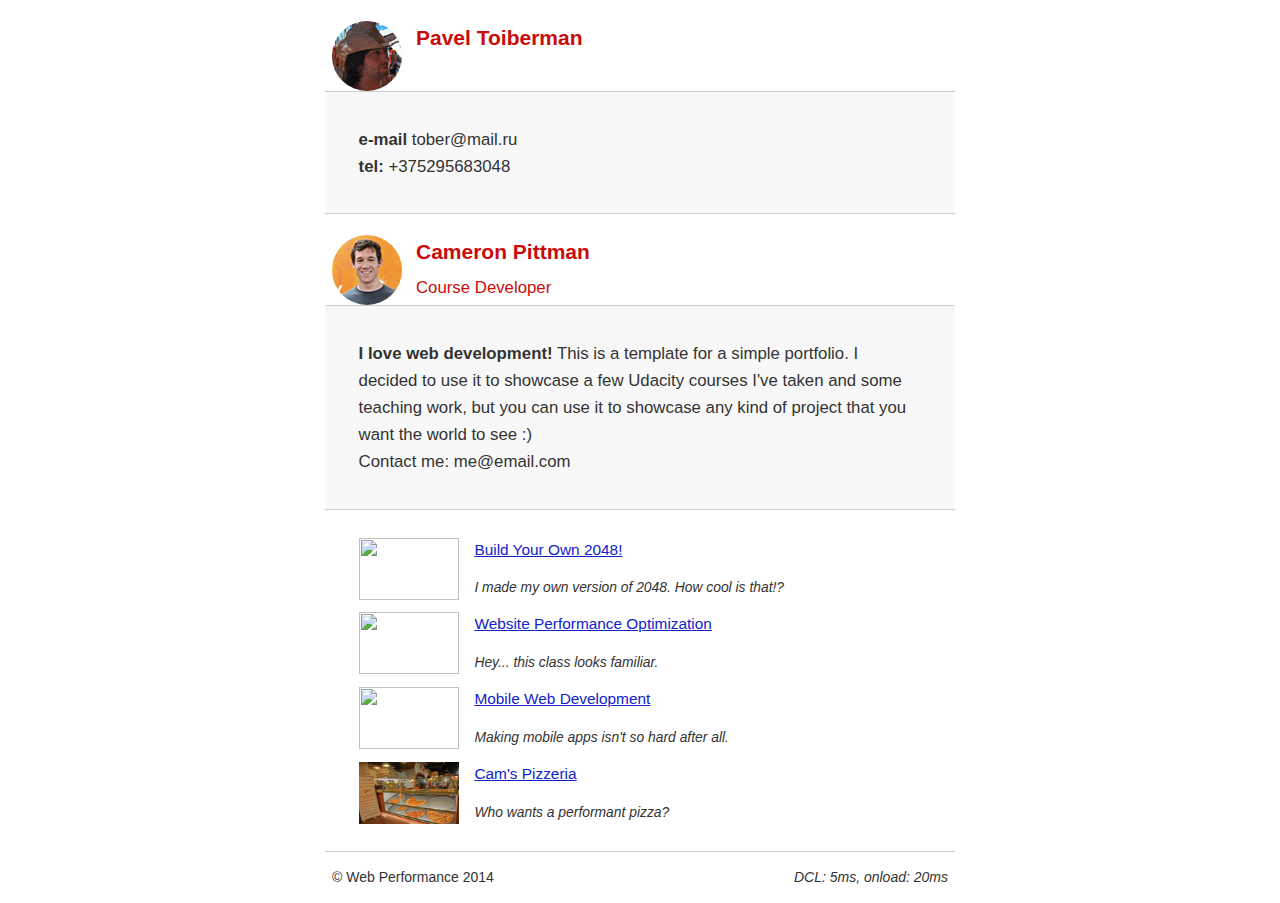
==== commit 10c8aa0b: "1" ====
--- a/index.html
+++ b/index.html
@@ -18,7 +18,7 @@
   <body>
      <div class="container">
   <div class="header">
-      <a href="/"><img width="70px" height="70px" src="http://webmaster-studio.net/face.jpg"></a>
+      <a href="/"><img width="70px" height="70px" src="img/face.jpg"></a>
       <p>Pavel Toiberman</p>
     </div>
 	<div class="hero">
@@ -26,7 +26,7 @@
 		<strong> tel: </strong>+375295683048
 		</div>
     <div class="header">
-      <a href="/"><img width="70px" height="70px" src="http://webmaster-studio.net/profilepic.jpg"></a>
+      <a href="/"><img width="70px" height="70px" src="img/profilepic.jpg"></a>
       <p>Cameron Pittman<br><span>Course Developer</span></p>
     </div>
 
@@ -56,7 +56,7 @@
           </li>
 
           <li>
-            <img width="100px" height="62px" src="http://webmaster-studio.net/pizzeria1.jpg">
+            <img width="100px" height="62px" src="views/images/pizzeria1.jpg">
             <a href="views/pizza.html">Cam's Pizzeria</a>
             <p>Who wants a performant pizza?</p>
           </li>
@@ -68,17 +68,8 @@
 	</div>
 	
 
-    <script async src="js/perfmatters.js"></script>
-	 <script>
-      (function(w,g){w['GoogleAnalyticsObject']=g;
-      w[g]=w[g]||function(){(w[g].q=w[g].q||[]).push(arguments)};w[g].l=1*new Date();})(window,'ga');
-
-      // TODO: replace with your Google Analytics profile ID.
-      ga('create', 'UA-XXXX-Y');
-      ga('send', 'pageview');
-    </script>
-    <script src="http://www.google-analytics.com/analytics.js"></script>
+  <script  src="js/perfmatters.js" async></script>
+    <script  src="http://www.google-analytics.com/analytics.js" async></script>
   </body>
 </html>
- <link href="css/style.css" rel="stylesheet">
    
